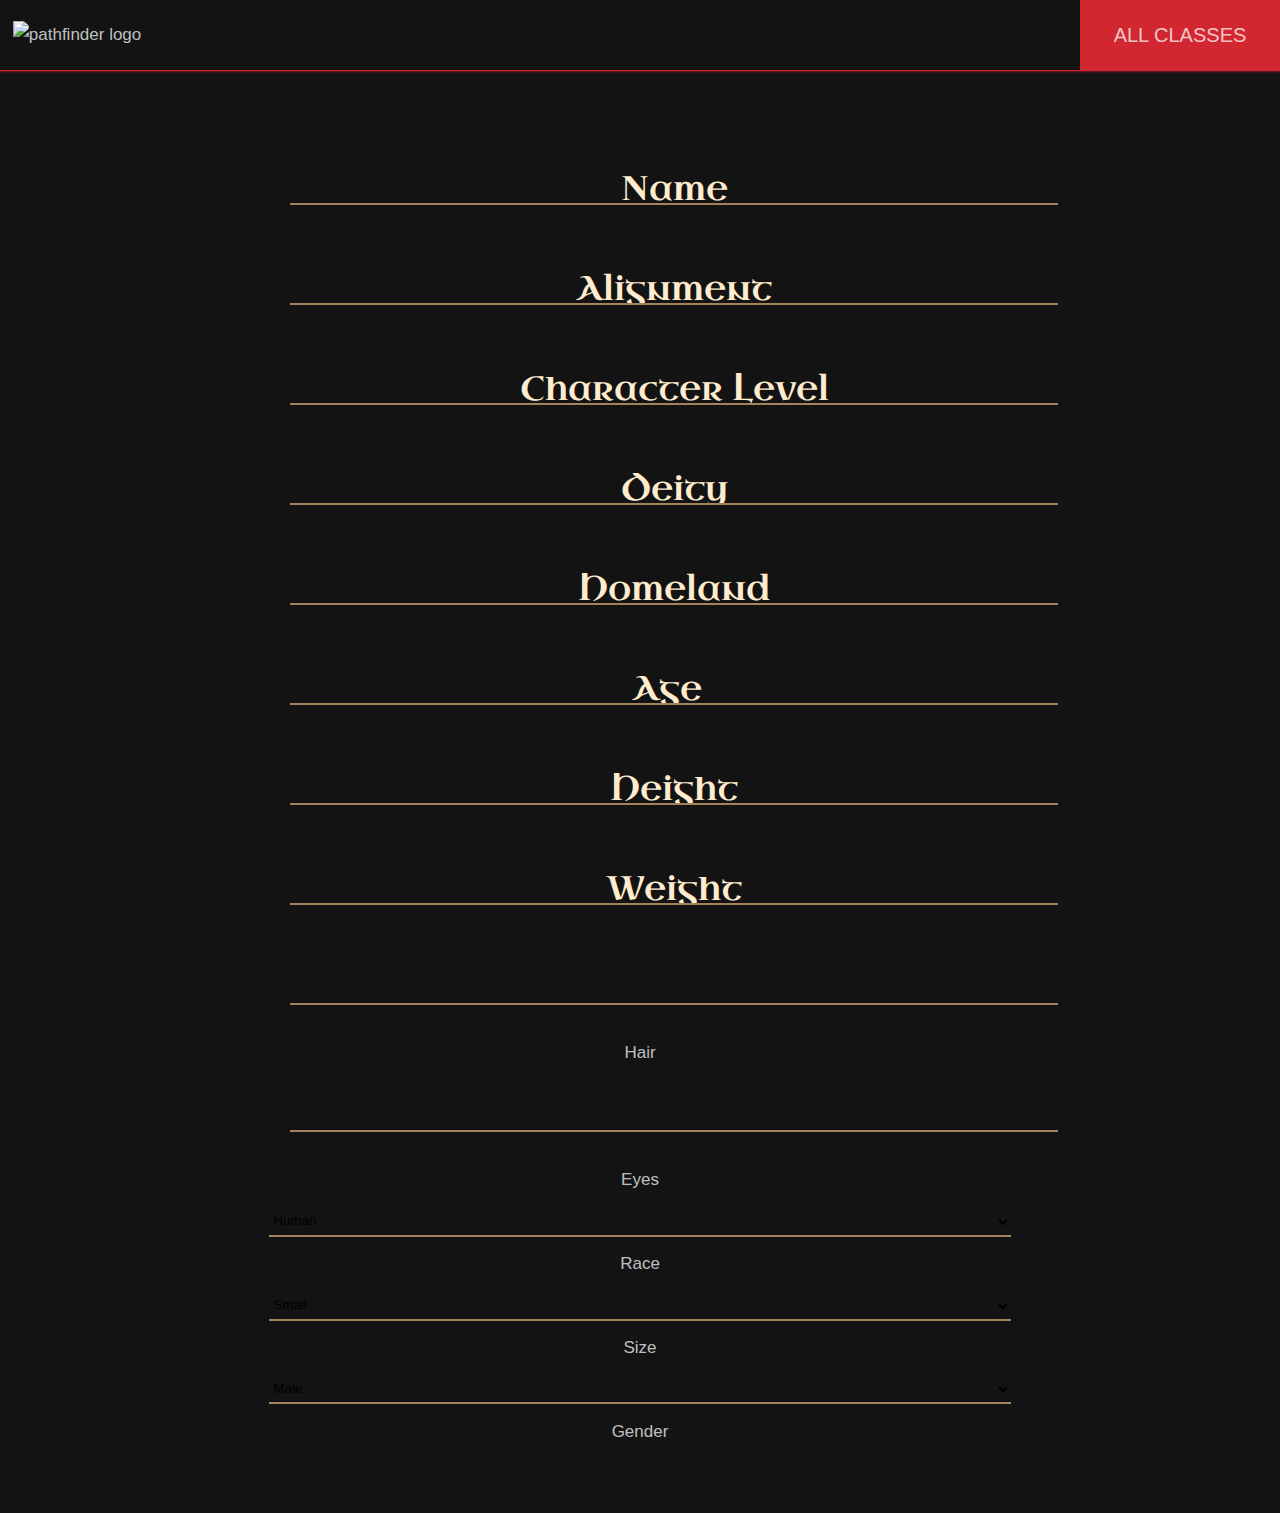
==== Pathfinder Character Sheet/char-info.html @ 719827d1 "Add files via upload" ====
<!DOCTYPE html>
<html lang="en">

<head>
    <meta charset="UTF-8">
    <meta name="viewport" content="width=device-width, initial-scale=1.0">
    <meta http-equiv="X-UA-Compatible" content="ie=edge">
    <link rel="stylesheet" href="style.css">
    <link href="https://fonts.googleapis.com/css?family=Uncial+Antiqua" rel="stylesheet">
    <title>Document</title>
</head>

<body>
    <nav class="navbar-container">
        <div class="navbar">
            <div class="logo">
                <a href="index.html">
                    <img class="logo__img" alt="pathfinder logo" src="https://i.warosu.org/data/tg/img/0369/33/1419347391367.png" />
                </a>
            </div>
            <a href="index.html">
                <div class="navbar__button">
                    <div class="navbar__button-text">ALL CLASSES</div>
                </div>
            </a>
        </div>
    </nav>

    <form class="info">
        <span style="float: left;">
            <input type="text" placeholder="Name" class="form-inputs">
        </span>
        <span style="float: left;">
            <input type="text" placeholder="Alignment" class="form-inputs">
        </span>
        <span style="float: left;">
            <input type="text" placeholder="Character Level" class="form-inputs">
        </span>
        <span style="float: left;">
            <input type="text" placeholder="Deity" class="form-inputs">
        </span>
        <span style="float: left;">
            <input type="text" placeholder="Homeland" class="form-inputs">
        </span>

        <span style="float: left;">
            <input type="number" placeholder="Age" class="form-inputs">
        </span>
        <span style="float: left;">
            <input type="text" placeholder="Height" class="form-inputs">
        </span>
        <span style="float: left;">
            <input type="text" placeholder="Weight" class="form-inputs">
        </span>
        <span style="float: left;">
            <input type="text" class="form-inputs">
            <label class="form-labels">Hair</label>
        </span>
        <span style="float: left;">
            <input type="text" class="form-inputs">
            <label class="form-labels">Eyes</label>
        </span> 
        <select name="race" class="form-inputs">
            <option value="Human">Human</option>
            <option value="Elf">Elf</option>
            <option value="Dwarf">Dwarf</option>
            <option value="Half-Elf">Half-Elf</option>
            <option value="Half-Orc">Half-Orc</option>
            <option value="Halfling">Halfling</option>
            <option value="Gnome">Gnome</option>
        </select>
        <label>Race</label>
        <select name="size" class="form-inputs">
            <option value="small">Small</option>
            <option value="medium">Medium</option>
            <option value="large">Large</option>
        </select>
        <label>Size</label>
        <select name="gender" class="form-inputs">
            <option value="male">Male</option>
            <option value="female">Female</option>
        </select>
        <label>Gender</label>
    </form>
</body>

</html>
---- Pathfinder Character Sheet/style.css ----
* {
  margin: 0;
  padding: 0;
}

body {
  margin: 0;
  font-size: 17px;
  line-height: 1.6;
}

input {
  display: inline-block;
  width: 100%;
  font-family: 'Uncial Antiqua', cursive;
  font-size: 2em;
  text-align: center;
  color: rgb(252, 247, 239);
}

input::placeholder {
  font-family: 'Uncial Antiqua', cursive;
  font-size:
  text-align: center;
  color: blanchedalmond;
}

.form-inputs {
  background: none;
  border:none;
  height: 30px;
  margin: 1em;
  border-bottom: 2px rgb(161, 131, 92) solid;
}

.info {
  display: grid;
  width: 60%;
  margin: auto;
  padding: 4em;
  text-align: center;
}

#intro {
  background-image: url('/images/intro-bg-blue.jpg');
  background-size: cover;
  background-position: center;
  height: 100vh;
  display: flex;
  flex-direction: column;
  justify-content: center;
  align-items: center;
  text-align: center;
  padding: 0 20px;
}

#intro h1 {
  font-family: 'Uncial Antiqua', cursive;
  font-size: 3.5em;
  text-align: center;
  color: blanchedalmond;
  letter-spacing: 4px;
  line-height: 1em;
  padding: 0.5em 0em;
}

#intro p {
  font-size: 20px;
}

#intro .button {
  font-size: 18px;
  text-decoration: none;
  text-transform: uppercase;
  letter-spacing: 2px;
  color: blanchedalmond;
  border: #926239 1px solid;
  padding: 10px 20px;
  border-radius: 5px;
  margin-top: 20px;
}

#intro .button:hover {
  background: #926239;
  color: #fff;
}

.divider {
  width: 85%;
}

#pf-logo {
  width: 350px;
  height: auto;
}

/* classes page css*/

.title {
  text-align: center;
  text-transform: uppercase;
  /*border-bottom: solid 3px #d22730;*/
  padding-bottom: 10px;
  margin-top: 100px;
  margin-bottom: -100px;
}

.banner {
  display: -webkit-box;
  display: -ms-flexbox;
  display: flex;
  position: relative;
  overflow: hidden;
  line-height: 0;
  box-shadow: 0 0 3px 0 #d22730;
  border-top: 1px solid #d22730;
  border-bottom: 1px solid #d22730;
  margin: 0 0 2.441rem;
  -ms-flex-preferred-size: 100%;
  flex-basis: 100%;
  height: 5rem;
  background-position: 85%;
  background-size: cover
}

.banner_end {
  -webkit-box-pack: end;
  -ms-flex-pack: end;
  justify-content: flex-end
}

.banner__name {
  position: absolute;
  color: #e2e2e2;
  left: 0;
  text-transform: uppercase;
  top: 50%;
  font-weight: 600;
  font-size: 1.953rem;
  text-shadow: 1px 1px .2rem #d22730;
  padding: 0 0 0 .8rem;
  z-index: 100
}

.banner__matchup {
  -webkit-box-align: end;
  -ms-flex-align: end;
  align-items: flex-end;
  display: -webkit-box;
  display: -ms-flexbox;
  display: flex;
  -ms-flex-preferred-size: 50%;
  flex-basis: 50%;
  line-height: 1;
  background-size: cover;
  background-position: 88%
}

.banner__matchup_mirror {
  -webkit-transform: scaleX(-1);
  -ms-transform: scaleX(-1);
  -o-transform: scaleX(-1);
  transform: scaleX(-1);
  -webkit-box-pack: end;
  -ms-flex-pack: end;
  justify-content: flex-end
}

.banner__matchup-name {
  font-size: 1rem;
  color: #e2e2e2;
  text-shadow: 1px 1px .15rem rgba(0, 0, 0, .7);
  margin: 0 .41rem .41rem 0;
  text-transform: uppercase;
  font-weight: 500
}

.banner__matchup-name_mirror {
  -webkit-transform: scaleX(-1);
  -ms-transform: scaleX(-1);
  -o-transform: scaleX(-1);
  transform: scaleX(-1)
}

.banner__matchup_right {
  -webkit-box-pack: end;
  -ms-flex-pack: end;
  justify-content: flex-end
}

@media all and (min-width:600px) {
  .banner {
    height: 7rem
  }
  .banner__name {
    padding: 0 1rem;
    font-size: 2.5rem
  }
  .banner__matchup-name {
    font-size: 1.563rem
  }
}

@media all and (min-width:900px) {
  .banner {
    margin: 0 0 4rem;
    height: 8rem
  }
}

@media all and (min-width:1200px) {
  .banner__name {
    padding: 0;
    text-align: center;
    width: 100%;
    letter-spacing: .5rem;
    font-size: 3.5rem
  }
  .banner {
    height: 9rem;
    margin: 0 0 5rem
  }
}

@media all and (min-width:1800px) {
  .banner__name {
    font-size: 3.5rem
  }
  .banner {
    height: 11rem
  }
}

.button__button {
  display: -webkit-box;
  display: -ms-flexbox;
  display: flex;
  box-sizing: border-box;
  border: 2px solid #d22730;
  font-size: .8rem;
  padding: .8rem .8rem;
  -o-transition: all .25s ease-out;
  transition: all .25s ease-out;
  font-family: Rajdhani;
  text-transform: uppercase;
  color: #d22730;
  font-weight: 600;
  margin: 0 0 1.563rem;
  background: 0 0;
  background-image: linear-gradient(#d22730, #d22730);
  background-repeat: no-repeat;
  background-position: 50% 0;
  background-size: 100% 0;
  line-height: 0;
  cursor: pointer;
  -ms-flex-item-align: start;
  align-self: flex-start;
  -webkit-box-pack: center;
  -ms-flex-pack: center;
  justify-content: center;
  width: 100%
}

.button__button:active {
  -webkit-transform: translateY(2px);
  -ms-transform: translateY(2px);
  -o-transform: translateY(2px);
  transform: translateY(2px)
}

.button__button:focus {
  outline: 0
}

.button__button_no-margin {
  margin: 0
}

@media all and (min-width:600px) {
  .button__button {
    padding: .8rem 1rem;
    -ms-flex-item-align: center;
    align-self: center
  }
}

@media all and (min-width:1200px) {
  .button__button {
    font-size: 1rem;
    padding: 1rem 1.25rem
  }
  .button__button:hover {
    background-size: 100% 100%;
    color: rgba(255, 255, 255, .7411764705882353);
    box-shadow: 0 0 3px 0 #d22730
  }
}

.card {
  position: relative;
  border: 1px outset #3f3f3f;
  cursor: pointer;
  overflow: hidden;
  line-height: 0
}

.card__name {
  position: absolute;
  display: -webkit-box;
  display: -ms-flexbox;
  display: flex;
  -webkit-box-pack: center;
  -ms-flex-pack: center;
  justify-content: center;
  padding: 0 .64rem;
  font-weight: 700;
  font-size: .8rem;
  text-transform: uppercase;
  bottom: 24px;
  z-index: 20;
  background: rgba(210, 39, 48, .9);
  line-height: 1.25rem;
  -o-transition: all .2s ease-in;
  transition: all .2s ease-in;
  text-shadow: 1px 1px .15rem rgba(0, 0, 0, .7)
}

.card__image-container {
  height: 4rem;
  background-size: cover;
  background-position: center -10px;
  -o-transition: all .17s ease-in;
  transition: all .17s ease-in
}

.card__tag-line {
  position: relative;
  text-align: center;
  padding: .3rem 0;
  font-size: .50rem;
  text-transform: uppercase;
  -o-transition: all .2s ease-in;
  transition: all .2s ease-in;
  width: 100%;
  background-color: rgba(19, 19, 19, .95);
  z-index: 100;
  line-height: .8rem;
  box-sizing: border-box;
  border-top: #d22730 2px solid
}

.card__accent {
  position: absolute;
  width: 100%;
  background-color: #d22730;
  height: 1px;
  top: 0;
  -o-transition: all .2s ease-in;
  transition: all .2s ease-in;
  display: none
}

@media all and (min-width:600px) {
  .card__name {
    font-size: 1rem;
    bottom: 32px;
    line-height: 1.563rem
  }
  .card__tag-line {
    font-size: .8rem;
    padding: .41rem
  }
  .card__accent {
    height: 2px
  }
  .card__image-container {
    height: 7rem
  }
}

@media all and (min-width:900px) {
  .card__image-container {
    height: 6.5rem
  }
}

@media all and (min-width:1200px) {
  .card__name {
    bottom: 0;
    font-size: 1.25rem
  }
  .card:hover .card__name {
    -webkit-transform: translateY(-32px);
    -ms-transform: translateY(-32px);
    -o-transform: translateY(-32px);
    transform: translateY(-32px)
  }
  .card__image-container {
    height: 7.5rem;
    background-position: center
  }
  .card__tag-line {
    -webkit-transform: translateY(32px);
    -ms-transform: translateY(32px);
    -o-transform: translateY(32px);
    transform: translateY(32px);
    position: absolute;
    bottom: 0
  }
  .card:hover .card__image-container {
    -webkit-transform: scale(1.2) rotate(3deg);
    -ms-transform: scale(1.2) rotate(3deg);
    -o-transform: scale(1.2) rotate(3deg);
    transform: scale(1.2) rotate(3deg)
  }
  .card:hover .card__tag-line {
    -webkit-transform: translateY(0);
    -ms-transform: translateY(0);
    -o-transform: translateY(0);
    transform: translateY(0)
  }
}

@media all and (min-width:1600px) {
  .card__tag-line {
    -webkit-transform: translateY(35px);
    -ms-transform: translateY(35px);
    -o-transform: translateY(35px);
    transform: translateY(35px)
  }
  .card:hover .card__name {
    -webkit-transform: translateY(-35px);
    -ms-transform: translateY(-35px);
    -o-transform: translateY(-35px);
    transform: translateY(-35px)
  }
}

@media all and (min-width:1800px) {
  .card__name {
    line-height: 1.953rem
  }
  .card__tag-line {
    -webkit-transform: translateY(38px);
    -ms-transform: translateY(38px);
    -o-transform: translateY(38px);
    transform: translateY(38px)
  }
  .card:hover .card__name {
    -webkit-transform: translateY(-38px);
    -ms-transform: translateY(-38px);
    -o-transform: translateY(-38px);
    transform: translateY(-38px)
  }
  .card__image-container {
    height: 7.7rem
  }
}

.champion {
  display: -webkit-box;
  display: -ms-flexbox;
  display: flex;
  -ms-flex-wrap: wrap;
  flex-wrap: wrap
}

.champion__matchups {
  -ms-flex-preferred-size: auto;
  flex-basis: auto;
  -webkit-box-flex: 1;
  -ms-flex-positive: 1;
  flex-grow: 1;
  max-width: 100%
}

.matchups__flex {
  display: -webkit-box;
  display: -ms-flexbox;
  display: flex;
  -webkit-box-orient: vertical;
  -webkit-box-direction: normal;
  -ms-flex-direction: column;
  flex-direction: column;
  -webkit-box-pack: center;
  -ms-flex-pack: center;
  justify-content: center;
  -webkit-box-align: center;
  -ms-flex-align: center;
  align-items: center
}

.matchups__flex_no-space {
  padding: 0;
  margin: 0
}

.matchups__matchups {
  text-transform: uppercase;
  max-width: 25rem;
  width: 100%;
  box-sizing: border-box;
  padding: 0 .64rem
}

.matchups__matchups--hidden {
  display: none
}

.matchups__title {
  margin-bottom: .8rem;
  font-size: 1.25rem
}

.matchups__title_emphasis-strong,
.matchups__title_emphasis-weak {
  font-weight: 600;
  z-index: 20
}

.matchups__title_emphasis-weak {
  color: #d67428
}

.matchups__title_emphasis-strong {
  color: #2eaf21
}

.matchups__matchup-card:last-child {
  margin: 0 0 1rem
}

.matchups__show-more-strong,
.matchups__show-more-weak {
  border: 2px solid #d22730;
  font-size: .8rem;
  padding: .8rem .8rem;
  -o-transition: all .25s ease-out;
  transition: all .25s ease-out;
  font-family: Rajdhani;
  text-transform: uppercase;
  color: #d22730;
  font-weight: 600;
  margin: 0 0 1.563rem;
  background: 0 0;
  background-image: linear-gradient(#d22730, #d22730);
  background-position: 50% 0;
  background-size: 100% 0;
  background-repeat: no-repeat;
  line-height: 0;
  width: 100%;
  margin: 0 0 1.563rem;
  cursor: pointer
}

.matchups__show-more-btn:focus {
  outline: 0
}

@media all and (min-width:900px) {
  .matchups__flex {
    -webkit-box-orient: horizontal;
    -webkit-box-direction: normal;
    -ms-flex-direction: row;
    flex-direction: row;
    margin-bottom: 4rem;
    padding: 0 1rem;
    -webkit-box-align: stretch;
    -ms-flex-align: stretch;
    align-items: stretch
  }
  .matchups__matchups {
    -ms-flex-preferred-size: 50%;
    flex-basis: 50%;
    padding: 0
  }
  .matchups__matchups_right-margin {
    display: flex;
    padding: 3rem 0
  }
  .champion-grid {
    display: grid;
    grid-template-columns: repeat(2, 1fr);
    -ms-grid-columns: repeat(2, 1fr);
    grid-gap: .512rem;
    -ms-flex-preferred-size: auto;
    flex-basis: auto;
    -webkit-box-flex: 1;
    -ms-flex-positive: 1;
    flex-grow: 1;
    max-width: 100%
  }
  @media all and (min-width:600px) {
    .champion-grid {
      grid-template-columns: repeat(2, 1fr);
      -ms-grid-columns: repeat(2, 1fr);
      grid-gap: .64rem
    }
  }
  @media all and (min-width:900px) {
    .champion-grid {
      grid-template-columns: repeat(3, 1fr);
      -ms-grid-columns: repeat(3, 1fr)
    }
  }
  @media all and (min-width:1200px) {
    .champion-grid {
      padding: 0 8rem
    }
    .champion-grid-wrapper {
      padding: 4.5rem 0
    }
  }
  @media all and (min-width:1600px) {
    .champion-grid-wrapper {
      padding: 6rem 0
    }
    .champion-grid {
      grid-template-columns: repeat(4, 1fr);
      -ms-grid-columns: repeat(4, 1fr);
      grid-gap: .8rem
    }
  }
  @media all and (min-width:1800px) {
    .champion-grid-wrapper {
      padding: 7rem 0
    }
    .champion-grid {
      padding: 0 10rem
    }
  }
  .footer {
    padding: .8rem;
    font-size: .8rem;
    border-top: 1px solid #d22730;
    box-shadow: 0 0 3px 0 #d22730;
    background: #131313;
    grid-area: footer
  }
  .footer__text {
    max-width: 30rem;
    text-align: center;
    margin: 0 auto 0
  }
  .footer__reddit {
    width: 1.563rem
  }
  @media all and (min-width:1800px) {
    .footer {
      padding: 1rem 25rem
    }
  }
  .form__input {
    position: relative
  }
  .form__input-el {
    background: rgba(19, 19, 19, .85);
    border: 1px outset #3f3f3f;
    border-bottom: 1px solid #d22730;
    min-width: 100%;
    font-weight: 300;
    color: rgba(255, 255, 255, .7411764705882353);
    font-size: .8rem;
    font-family: Rajdhani;
    min-height: 4rem;
    margin: 0 0 .1rem;
    box-sizing: border-box;
    padding: .64rem .8rem .8rem;
    box-shadow: inset .1rem .7rem 1.5rem rgba(0, 0, 0, .35)
  }
  .form__input-el:focus {
    border-left: 1px solid #d22730;
    border-right: 1px solid #d22730;
    border-top: 1px solid #d22730;
    outline: 0
  }
  .form__feedback {
    display: -webkit-box;
    display: -ms-flexbox;
    display: flex;
    -webkit-box-pack: justify;
    -ms-flex-pack: justify;
    justify-content: space-between;
    -webkit-box-align: center;
    -ms-flex-align: center;
    align-items: center;
    font-size: 1rem;
    font-weight: 700;
    margin-bottom: .8rem
  }
  .form__character-indicator {
    font-weight: 400
  }
  .form__feedback-text {
    text-transform: capitalize
  }
  .form__tip-longer {
    color: #d22730
  }
  .form__matchup {
    width: 100%;
    max-width: 25rem
  }
  .form_textarea_disabled {
    pointer-events: none
  }
  .form__feedback_submitted {
    margin-bottom: 2.441rem
  }
  .form__feedback_success {
    color: #2eaf21
  }
  .form__feedback_fail {
    color: #d22730
  }
  .form__feedback_animate {
    -webkit-animation-name: user-feedback;
    animation-name: user-feedback;
    -webkit-animation-duration: .5s;
    animation-duration: .5s;
    -webkit-animation-iteration-count: 2;
    animation-iteration-count: 2;
    -webkit-animation-timing-function: ease;
    animation-timing-function: ease
  }
  @-webkit-keyframes user-feedback {
    0% {
      -webkit-transform: scale(1);
      transform: scale(1)
    }
    50% {
      -webkit-transform: scale(1.2);
      transform: scale(1.2)
    }
    100% {
      -webkit-transform: scale(1);
      transform: scale(1)
    }
  }
  @keyframes user-feedback {
    0% {
      -webkit-transform: scale(1);
      -o-transform: scale(1);
      transform: scale(1)
    }
    50% {
      -webkit-transform: scale(1.2);
      -o-transform: scale(1.2);
      transform: scale(1.2)
    }
    100% {
      -webkit-transform: scale(1);
      -o-transform: scale(1);
      transform: scale(1)
    }
  }
  @media all and (min-width:900px) {
    .form__title {
      font-size: 1.953rem
    }
    .form__input-el {
      font-size: 1rem
    }
    .form__matchup {
      max-width: 30rem
    }
  }
  .line-graph-wrapper {
    display: -webkit-box;
    display: -ms-flexbox;
    display: flex;
    -webkit-box-orient: horizontal;
    -webkit-box-direction: normal;
    -ms-flex-direction: row;
    flex-direction: row
  }
  .line-graph {
    -ms-flex-preferred-size: 100%;
    flex-basis: 100%;
    height: .8rem;
    background: rgba(255, 255, 255, .05);
    position: relative
  }
  .line-graph__up-vote-percent {
    display: -webkit-box;
    display: -ms-flexbox;
    display: flex;
    -webkit-box-align: center;
    -ms-flex-align: center;
    align-items: center;
    -webkit-box-pack: end;
    -ms-flex-pack: end;
    justify-content: flex-end;
    box-sizing: border-box;
    height: 100%;
    -o-transition: all .5s ease-out;
    transition: all .5s ease-out;
    box-shadow: inset .5rem .7rem 16px rgba(0, 0, 0, .35);
    position: relative
  }
  .line-graph__bar-color_green {
    background: #2eaf21
  }
  .line-graph__bar-color_yellow {
    background: #d67428
  }
  .line-graph__bar-color_red {
    background: #d22730
  }
  .line-graph__up-vote-percent-text {
    font-size: .64rem;
    white-space: nowrap;
    display: -webkit-box;
    display: -ms-flexbox;
    display: flex
  }
  .line-graph__up-vote-percent_inside {
    -webkit-transform: translateX(-.2rem);
    -ms-transform: translateX(-.2rem);
    -o-transform: translateX(-.2rem);
    transform: translateX(-.2rem);
    position: relative
  }
  .line-graph__up-vote-percent_outside {
    -webkit-transform: translateX(3.6rem);
    -ms-transform: translateX(3.6rem);
    -o-transform: translateX(3.6rem);
    transform: translateX(3.6rem);
    position: absolute
  }
  :root {
    font-size: 18px
  }
  html {
    font-family: Rajdhani, sans-serif;
    background-color: #131313;
    color: rgba(255, 255, 255, .7411764705882353);
    font-size: 1rem;
    line-height: 1.3;
    font-weight: 400
  }
  @font-face {
    font-family: Rajdhani;
    font-style: normal;
    font-weight: 400;
    src: url(/public/fonts/Rajdhani-Regular.ttf)
  }
  @font-face {
    font-family: Rajdhani;
    font-style: normal;
    font-weight: 500;
    src: url(/public/fonts/Rajdhani-Medium.ttf)
  }
  @font-face {
    font-family: Rajdhani;
    font-style: normal;
    font-weight: 600;
    src: url(/public/fonts/Rajdhani-SemiBold.ttf)
  }
  @font-face {
    font-family: Rajdhani;
    font-style: normal;
    font-weight: 700;
    src: url(/public/fonts/Rajdhani-Bold.ttf)
  }
  @font-face {
    font-family: icomoon;
    src: url(/public/fonts/icomoon.ttf?6kn1w4);
    font-weight: 400;
    font-style: normal
  }
  [class*=" icon-"],
  [class^=icon-] {
    font-family: icomoon;
    font-style: normal;
    font-weight: 400;
    -webkit-font-feature-settings: normal;
    -moz-font-feature-settings: normal;
    font-feature-settings: normal;
    font-variant: normal;
    text-transform: none;
    line-height: 0;
    -webkit-font-smoothing: antialiased;
    -moz-osx-font-smoothing: grayscale
  }
  .icon-arrow:before {
    content: "\e900"
  }
  .icon-champ-grid-icon:before {
    content: "\e901"
  }
  .icon-swap-matchup:before {
    content: "\e902"
  }
  .icon-cross:before {
    content: "\ea0f"
  }
  .icon-checkmark:before {
    content: "\ea10"
  }
  body {
    margin: 0;
    background: url(http://i.imgur.com/HBv7gOC.png) no-repeat center center fixed;
  }
  a {
    color: inherit;
    text-decoration: none
  }
  textarea {
    resize: none
  }
  .header {
    font-size: 1.563rem;
    font-weight: 600;
    color: #d22730;
    text-transform: uppercase;
    text-align: center;
    margin: 0 0 1.25rem
  }
  .header__text_small,
  .header__text_x-small {
    font-size: 1.25rem;
    color: rgba(255, 255, 255, .7411764705882353);
    text-align: left;
    font-weight: 400;
    margin-bottom: .8rem
  }
  .header__text_x-small {
    font-size: 1rem;
    margin-bottom: .64rem
  }
  .header__text_top-margin {
    margin-top: 1rem
  }
  @media all and (min-width:600px) {
    :root {
      font-size: 19px
    }
  }
  @media all and (min-width:600px) {
    .header {
      font-size: 1.953rem;
      margin: 0 0 2.441rem
    }
    .header__text_small {
      font-size: 1.563rem;
      margin: 0 0 .8rem
    }
    .header__text_x-small {
      font-size: 1.25rem;
      margin: 0 0 .64rem
    }
  }
  @media all and (min-width:1200px) {
    :root {
      font-size: 20px
    }
    .header__text_top-margin {
      margin-top: 0
    }
  }
  @media all and (min-width:1600px) {
    :root {
      font-size: 22px
    }
  }
  @media all and (min-width:1800px) {
    :root {
      font-size: 24px
    }
  }
  .matchup {
    display: -webkit-box;
    display: -ms-flexbox;
    display: flex;
    -ms-flex-wrap: wrap;
    flex-wrap: wrap
  }
  .matchup__banner-versus,
  .matchup__flip-matchup {
    position: absolute;
    color: #e2e2e2;
    text-transform: uppercase;
    font-weight: 600;
    font-size: 1.953rem;
    text-shadow: 1px 1px .2rem #d22730;
    z-index: 100;
    font-size: 2.441rem;
    text-align: center;
    width: 100%
  }
  .matchup__banner-versus {
    -webkit-transform: skewX(-15deg);
    -ms-transform: skewX(-15deg);
    -o-transform: skewX(-15deg);
    transform: skewX(-15deg);
    top: calc(50% - .3rem)
  }
  .matchup__flip-matchup {
    top: calc(50% + 1.1rem);
    -o-transition: all .2s ease-in;
    transition: all .2s ease-in;
    cursor: pointer;
    font-size: 1rem
  }
  .matchup__flex {
    -ms-flex-preferred-size: auto;
    flex-basis: auto;
    -webkit-box-flex: 1;
    -ms-flex-positive: 1;
    flex-grow: 1;
    max-width: 100%;
    display: -webkit-box;
    display: -ms-flexbox;
    display: flex;
    -webkit-box-align: center;
    -ms-flex-align: center;
    align-items: center;
    -webkit-box-orient: vertical;
    -webkit-box-direction: normal;
    -ms-flex-direction: column;
    flex-direction: column
  }
  .matchup__tips-container {
    display: -webkit-box;
    display: -ms-flexbox;
    display: flex;
    -webkit-box-align: center;
    -ms-flex-align: center;
    align-items: center;
    -webkit-box-orient: vertical;
    -webkit-box-direction: normal;
    -ms-flex-direction: column;
    flex-direction: column;
    -webkit-box-pack: center;
    -ms-flex-pack: center;
    justify-content: center;
    width: 100%
  }
  .matchup__tips {
    padding: 0 .8rem;
    font-weight: 300;
    font-size: .8rem;
    max-width: 25rem;
    width: 100%;
    box-sizing: border-box;
    margin-bottom: 1.953rem
  }
  .matchup__banner-name_mirror {
    -webkit-transform: scaleX(-1);
    -ms-transform: scaleX(-1);
    -o-transform: scaleX(-1);
    transform: scaleX(-1);
    -webkit-box-pack: end;
    -ms-flex-pack: end;
    justify-content: flex-end
  }
  .matchup__banner-name {
    display: -webkit-box;
    display: -ms-flexbox;
    display: flex;
    -webkit-box-align: center;
    -ms-flex-align: center;
    align-items: center;
    font-size: 1rem;
    color: #e2e2e2;
    text-shadow: 1px 1px .15rem rgba(0, 0, 0, .7);
    margin: 0 .41rem .1rem 0;
    text-transform: uppercase;
    font-weight: 500
  }
  .matchup__matchups {
    text-transform: uppercase;
    padding: 0 .8rem;
    max-width: 25rem;
    width: 100%;
    box-sizing: border-box
  }
  .matchup__form {
    display: -webkit-box;
    display: -ms-flexbox;
    display: flex;
    -webkit-box-pack: center;
    -ms-flex-pack: center;
    justify-content: center;
    padding: 0 .8rem;
    width: 100%;
    box-sizing: border-box;
    margin-bottom: 1.953rem
  }
  .matchup__banner-name_emphasis {
    font-weight: 700;
    color: #d22730;
    font-size: .8rem;
    text-shadow: 1px 1px .1rem rgba(0, 0, 0, 1)
  }
  @media all and (min-width:600px) {
    .matchup__banner-versus {
      font-size: 3.5rem
    }
    .matchup__banner-name {
      font-size: 1.563rem
    }
    .matchup__banner-name_emphasis {
      font-size: 1rem
    }
    .matchup__flip-matchup {
      top: calc(50% + 1.6rem);
      font-size: 1.3rem
    }
  }
  @media all and (min-width:900px) {
    .matchup__tips {
      -ms-flex-preferred-size: 50%;
      flex-basis: 50%;
      padding: 0
    }
    .matchup__banner-versus {
      font-size: 3.75rem
    }
    .matchup__banner-name_emphasis {
      font-size: 1.25rem
    }
    .matchup__matchups {
      -ms-flex-preferred-size: 50%;
      flex-basis: 50%;
      padding: 0
    }
  }
  @media all and (min-width:1200px) {
    .matchup__matchups {
      -ms-flex-preferred-size: 40%;
      flex-basis: 40%
    }
    .matchup__tips {
      -ms-flex-preferred-size: 40%;
      flex-basis: 40%
    }
    .matchup__banner-versus {
      font-size: 4.5rem
    }
    .matchup__banner-name {
      font-size: 1.953rem
    }
    .matchup__banner-name_emphasis {
      font-size: 1.563rem
    }
    .matchup__flip-matchup {
      top: calc(50% + 2.1rem);
      font-size: 1.7rem
    }
    .matchup__flip-matchup:hover {
      color: #d22730;
      text-shadow: 1px 1px .15rem rgba(0, 0, 0, .7)
    }
    .matchup__flip-matchup:active {
      -webkit-transform: scale(.9);
      -ms-transform: scale(.9);
      -o-transform: scale(.9);
      transform: scale(.9)
    }
    .matchup__tips {
      max-width: 30rem
    }
    .matchup__matchups {
      max-width: 40rem
    }
  }
  @media all and (min-width:1600px) {
    .matchup__banner-versus {
      font-size: 5rem
    }
    .matchup__banner-name {
      font-size: 2.441rem
    }
    .matchup__banner-name_emphasis {
      font-size: 1.953rem
    }
  }
  @media all and (min-width:1800px) {
    .matchup__banner-versus {
      font-size: 5.5rem
    }
    .matchup__flip-matchup {
      top: calc(50% + 2.5rem)
    }
  }
  .matchup-card,
  .matchup-card__matchup-page {
    margin-bottom: .8rem;
    height: 5rem
  }
  .matchup-card__matchup-info {
    display: -webkit-box;
    display: -ms-flexbox;
    display: flex;
    -webkit-box-orient: vertical;
    -webkit-box-direction: normal;
    -ms-flex-direction: column;
    flex-direction: column;
    border: 1px outset #3f3f3f;
    background: rgba(19, 19, 19, .85);
    height: 100%
  }
  .matchup-card__item {
    display: -webkit-box;
    display: -ms-flexbox;
    display: flex;
    font-size: 1rem;
    border-bottom: #000 1px solid;
    height: 100%
  }
  .matchup-card__link {
    display: -webkit-box;
    display: -ms-flexbox;
    display: flex;
    -ms-flex-preferred-size: 38.2%;
    flex-basis: 38.2%
  }
  .matchup-card__champ-img-container {
    overflow: hidden;
    position: relative;
    width: 100%;
    background-size: cover;
    background-position: center -5px;
    border-right: #000 1px solid
  }
  .matchup-card__champ-name {
    display: -webkit-box;
    display: -ms-flexbox;
    display: flex;
    -webkit-box-pack: center;
    -ms-flex-pack: center;
    justify-content: center;
    position: absolute;
    width: 100%;
    font-weight: 600;
    font-size: 1rem;
    z-index: 20;
    -o-transition: all .2s ease-in;
    transition: all .2s ease-in;
    bottom: 0;
    padding: 0;
    background: rgba(0, 0, 0, .4);
    text-shadow: 1px 1px .15rem rgba(0, 0, 0, .7);
    height: 30%;
    -webkit-box-align: center;
    -ms-flex-align: center;
    align-items: center
  }
  .matchup-card__vote {
    display: -webkit-box;
    display: -ms-flexbox;
    display: flex;
    -webkit-box-orient: vertical;
    -webkit-box-direction: normal;
    -ms-flex-direction: column;
    flex-direction: column;
    -ms-flex-preferred-size: 61.8%;
    flex-basis: 61.8%;
    font-weight: 400;
    z-index: 10;
    -webkit-box-align: center;
    -ms-flex-align: center;
    align-items: center;
    -webkit-box-pack: center;
    -ms-flex-pack: center;
    justify-content: center
  }
  .matchup-card__vote-container {
    display: -webkit-box;
    display: -ms-flexbox;
    display: flex;
    -webkit-box-orient: horizontal;
    -webkit-box-direction: normal;
    -ms-flex-direction: row;
    flex-direction: row;
    -ms-flex-preferred-size: 70%;
    flex-basis: 70%;
    width: 100%
  }
  .matchup-card__vote-down-flex,
  .matchup-card__vote-up-flex {
    display: -webkit-box;
    display: -ms-flexbox;
    display: flex;
    cursor: pointer;
    -ms-flex-preferred-size: 50%;
    flex-basis: 50%;
    -webkit-box-pack: center;
    -ms-flex-pack: center;
    justify-content: center;
    -webkit-box-align: center;
    -ms-flex-align: center;
    align-items: center;
    box-shadow: inset 0 .5rem 30px rgba(0, 0, 0, .3);
    -o-transition: all .2s ease-in;
    transition: all .2s ease-in
  }
  .matchup-card__vote-up-flex {
    border-right: rgba(255, 255, 255, .03) 1px solid
  }
  .matchup-card__down-arrow,
  .matchup-card__up-arrow {
    margin: 0 7px 0 0;
    -ms-flex-item-align: center;
    align-self: center;
    -o-transition: all .2s ease-in;
    transition: all .2s ease-in;
    font-size: .7rem;
    color: rgba(255, 255, 255, .7411764705882353)
  }
  .matchup-card__vote-details {
    display: -webkit-box;
    display: -ms-flexbox;
    display: flex;
    -webkit-box-pack: space-evenly;
    -ms-flex-pack: space-evenly;
    justify-content: space-evenly;
    font-size: .8rem;
    background: rgba(0, 0, 0, .3);
    width: 100%;
    line-height: 0;
    -ms-flex-preferred-size: 30%;
    flex-basis: 30%;
    -webkit-box-align: center;
    -ms-flex-align: center;
    align-items: center;
    -webkit-box-pack: center;
    -ms-flex-pack: center;
    justify-content: center
  }
  .matchup-card__net-votes-count,
  .matchup-card__total-votes {
    display: -webkit-box;
    display: -ms-flexbox;
    display: flex;
    -webkit-box-align: center;
    -ms-flex-align: center;
    align-items: center;
    -webkit-box-pack: center;
    -ms-flex-pack: center;
    justify-content: center
  }
  .matchup-card__total-votes {
    width: 100%
  }
  .matchup-card__down-arrow {
    -webkit-transform: rotate(180deg);
    -ms-transform: rotate(180deg);
    -o-transform: rotate(180deg);
    transform: rotate(180deg)
  }
  .matchup-card__pointer-events_disabled {
    pointer-events: none
  }
  .matchup-card__pointer-events_enabled {
    pointer-events: all
  }
  .matchup-card__vote_active {
    background: #d22730
  }
  .matchup-card__card_strong {
    border-left: 2px solid #2eaf21
  }
  .matchup-card__card_weak {
    border-left: 2px solid #d67428
  }
  @media all and (min-width:600px) {
    .matchup-card__down-arrow,
    .matchup-card__up-arrow {
      font-size: .8rem
    }
  }
  @media all and (min-width:900px) {
    .matchup-card__text_small {
      font-size: .8rem
    }
  }
  @media all and (min-width:1200px) {
    .matchup-card__vote-down-flex:hover,
    .matchup-card__vote-up-flex:hover {
      background-color: #d22730
    }
    .matchup-card__matchup-page {
      height: 4rem
    }
    .matchup-card__champ-img-container {
      background-position: center
    }
  }
  .navbar-container {
    display: -webkit-box;
    display: -ms-flexbox;
    display: flex;
    background-color: #131313;
    margin: 0;
    border-bottom: 1px solid #d22730;
    box-shadow: 0 0 3px 0 #d22730;
    z-index: 10
  }
  .navbar {
    width: 100%;
    display: -webkit-box;
    display: -ms-flexbox;
    display: flex;
    -webkit-box-align: center;
    -ms-flex-align: center;
    align-items: center;
    -webkit-box-pack: justify;
    -ms-flex-pack: justify;
    justify-content: space-between;
    height: 2.5rem
  }
  .navbar a {
    height: 100%;
    display: -webkit-box;
    display: -ms-flexbox;
    display: flex;
    -webkit-box-align: center;
    -ms-flex-align: center;
    align-items: center
  }
  .logo {
    display: -webkit-box;
    display: -ms-flexbox;
    display: flex;
    -webkit-box-align: center;
    -ms-flex-align: center;
    align-items: center;
    padding: 0 0 0 .64rem
  }
  .logo__img {
    width: 1.1rem;
    height: 1.1rem;
    margin: 0 .2rem 0 0
  }
  .logo__text {
    font-size: 1rem;
    font-weight: 400;
    line-height: 0
  }
  .logo__text_emphasis {
    color: #d22730;
    font-weight: 700
  }
  .navbar__button {
    font-size: .8rem;
    display: -webkit-box;
    display: -ms-flexbox;
    display: flex;
    -webkit-box-align: center;
    -ms-flex-align: center;
    align-items: center;
    -webkit-box-pack: center;
    -ms-flex-pack: center;
    justify-content: center;
    -o-transition: all .25s ease-out;
    transition: all .25s ease-out;
    background-image: linear-gradient(#b72a31, #b72a31);
    background-repeat: no-repeat;
    background-position: 50% 0;
    background-size: 100% 0;
    cursor: pointer;
    color: rgba(255, 255, 255, .7411764705882353);
    font-weight: 500;
    background-color: #d22730;
    height: 100%;
    box-sizing: border-box;
    padding: 0 .512rem
  }
  .navbar__button-icon {
    margin: 0 .3rem 0 0;
    font-size: .8rem
  }
  @media all and (min-width:600px) {
    .navbar {
      height: 3rem
    }
    .logo__img {
      width: 1.35rem;
      height: 1.35rem
    }
    .logo__text {
      font-size: 1.25rem
    }
    .navbar__button {
      font-size: 1rem;
      width: 10rem
    }
    .navbar__icon {
      width: 1rem;
      height: 1rem;
      margin: 0 .64rem 0 0
    }
  }
  @media all and (min-width:1200px) {
    .navbar {
      height: 3.5rem
    }
    .navbar__button:hover {
      background-size: 100% 100%;
      z-index: 20;
      box-shadow: 0 0 3px 0 #d22730
    }
    .logo__img {
      width: 10rem;
      height: auto;
    }
    .logo__text {
      font-size: 1.563rem
    }
  }
  @media all and (min-width:1800px) {
    .navbar__button {
      width: 10rem
    }
  }
  .tips {
    padding: 0 .8rem;
    font-weight: 300;
    display: -webkit-box;
    display: -ms-flexbox;
    display: flex;
    -webkit-box-orient: vertical;
    -webkit-box-direction: normal;
    -ms-flex-direction: column;
    flex-direction: column;
    margin: 0 auto 0;
    max-width: 30rem;
    font-size: .8rem
  }
  .tips-container {
    margin-bottom: 1.25rem
  }
  .tips .button__button {
    width: 100%;
    font-size: 1rem
  }
  .tips__list {
    padding: 0;
    margin: 0
  }
  .tips__list--hidden {
    display: none
  }
  .tips__tip {
    padding: .41rem .512rem .512rem;
    background: rgba(19, 19, 19, .85);
    margin-bottom: .64rem;
    border: 1px outset #3f3f3f;
    border-bottom: solid 1px #d22730;
    list-style: none;
    box-shadow: inset .1rem .7rem 1.5rem rgba(0, 0, 0, .35);
    word-wrap: break-word
  }
  .tips__tip-name_big-white-quote {
    font-size: 1.563rem;
    font-weight: 600;
    margin: 0 0 0 3px
  }
  .tips__tip-name_big-red-quote {
    font-size: 1.563rem;
    color: #d22730;
    font-weight: 600;
    margin: 0 3px 0 0
  }
  .tips__show-more-btn {
    border: 2px solid #d22730;
    font-size: .8rem;
    padding: .8rem .8rem;
    -o-transition: all .25s ease-out;
    transition: all .25s ease-out;
    font-family: Rajdhani;
    text-transform: uppercase;
    color: #d22730;
    font-weight: 600;
    margin: 0 0 1.25rem;
    background: rgba(0, 0, 0, .25882352941176473);
    background-image: linear-gradient(#d22730, #d22730);
    background-position: 50% 0;
    background-size: 100% 0;
    background-repeat: no-repeat;
    line-height: 0;
    width: 100%;
    margin: 0 0 1.953rem;
    cursor: pointer
  }
  .tips__show-more-btn:focus {
    outline: 0
  }
  @media all and (min-width:900px) {
    .tips__tip-name {
      font-size: 1rem
    }
  }
  @media all and (min-width:1200px) {
    .tips__show-more-btn {
      padding: 1rem
    }
    .tips__show-more-btn:hover {
      background-size: 100% 100%;
      color: rgba(255, 255, 255, .7411764705882353);
      box-shadow: 0 0 3px 0 #d22730
    }
    .tips__show-more-btn:active {
      -webkit-transform: translateY(2px);
      -ms-transform: translateY(2px);
      -o-transform: translateY(2px);
      transform: translateY(2px)
    }
  }
  .vote-container {
    display: -webkit-box;
    display: -ms-flexbox;
    display: flex;
    -webkit-box-pack: end;
    -ms-flex-pack: end;
    justify-content: flex-end;
    padding: .2rem 0 0
  }
  .vote {
    display: -webkit-box;
    display: -ms-flexbox;
    display: flex;
    font-weight: 500
  }
  .vote__item {
    display: -webkit-box;
    display: -ms-flexbox;
    display: flex;
    -webkit-box-align: center;
    -ms-flex-align: center;
    align-items: center;
    -o-transition: all .2s ease-in;
    transition: all .2s ease-in
  }
  .vote__item--up {
    margin: 0 1rem 0 0
  }
  .vote__down-arrow,
  .vote__up-arrow {
    margin: 0 7px 0 0;
    cursor: pointer;
    -o-transition: all .2s ease-in;
    transition: all .2s ease-in;
    font-size: .6rem
  }
  .vote__down-arrow {
    -webkit-transform: rotate(180deg);
    -ms-transform: rotate(180deg);
    -o-transform: rotate(180deg);
    transform: rotate(180deg)
  }
  .vote__item:active {
    -webkit-transform: translateY(2px);
    -ms-transform: translateY(2px);
    -o-transform: translateY(2px);
    transform: translateY(2px)
  }
  .vote__arrow--voted {
    color: #d22730
  }
  @media all and (min-width:900px) {
    .vote__down-arrow,
    .vote__up-arrow {
      font-size: .7rem
    }
  }
  @media all and (min-width:1200px) {
    .vote {
      font-size: 1rem
    }
    .vote__down-arrow:hover,
    .vote__up-arrow:hover {
      color: #d22730
    }
  }
  ∫
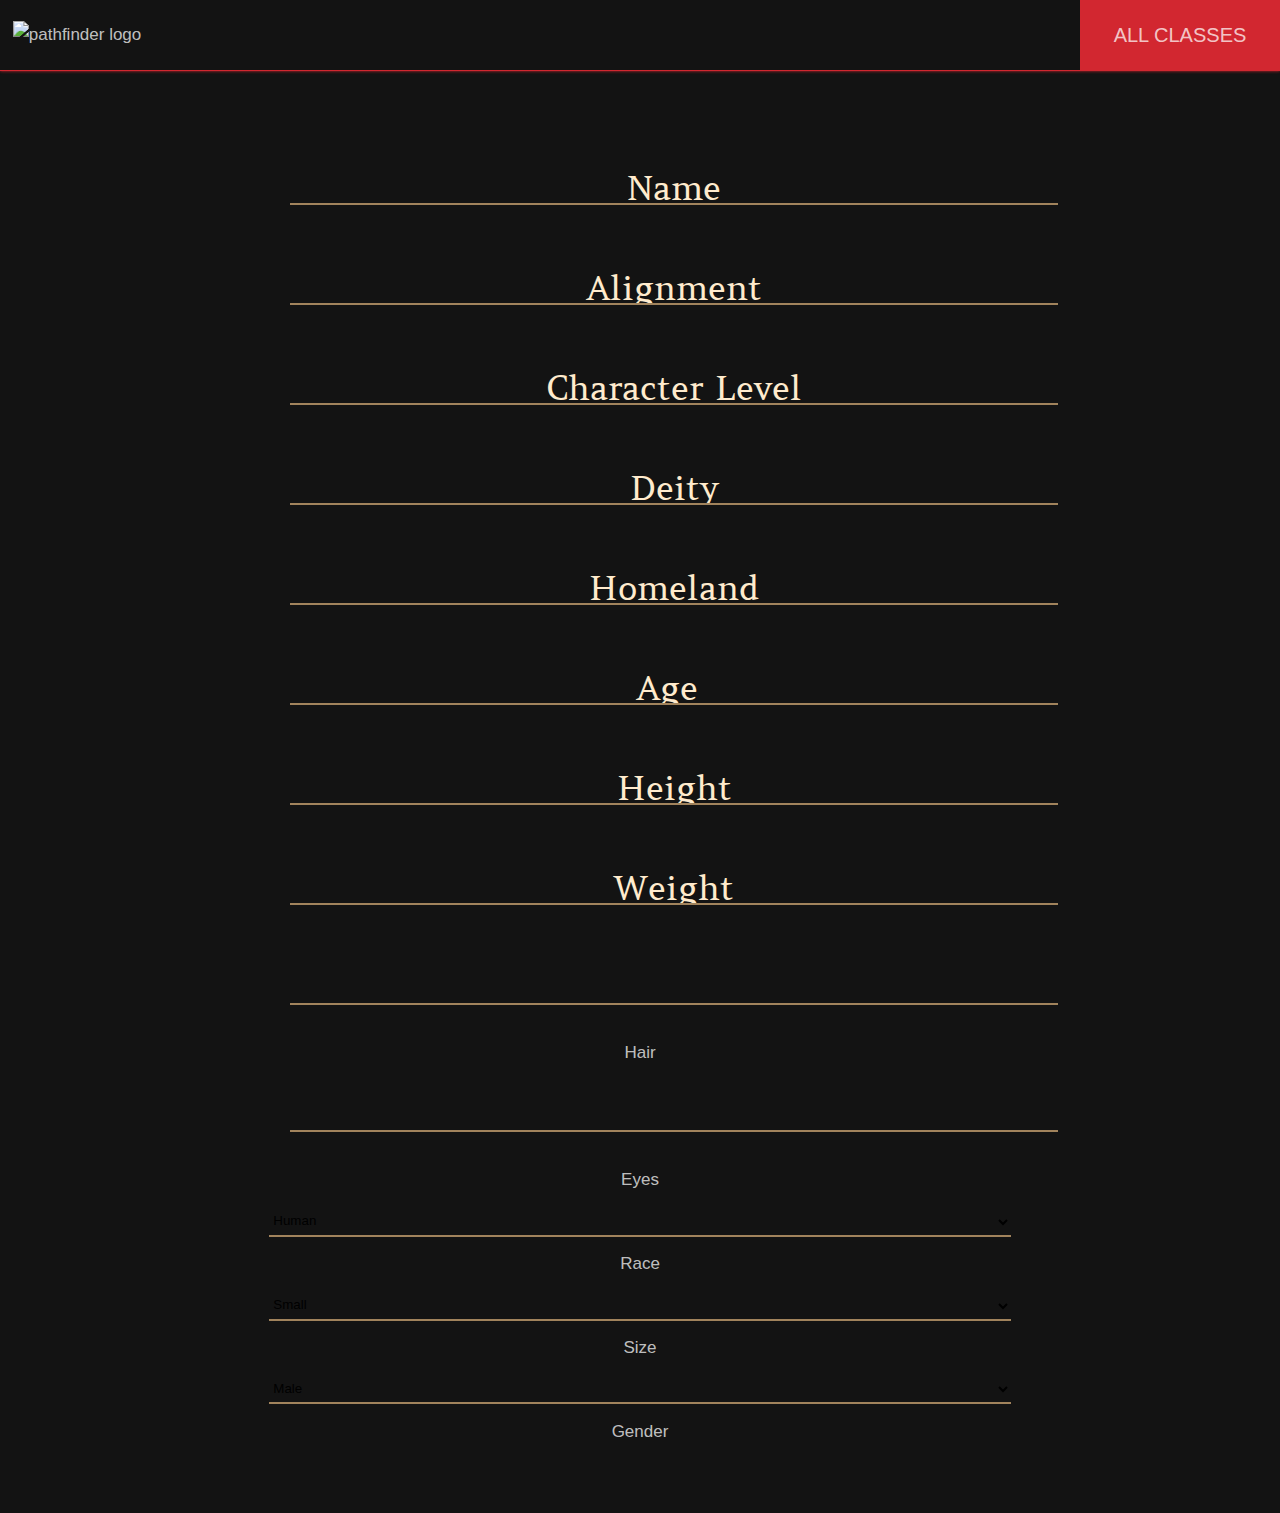
==== commit 91239237: "Update font to Amethysta" ====
--- a/Pathfinder Character Sheet/char-info.html
+++ b/Pathfinder Character Sheet/char-info.html
@@ -7,6 +7,7 @@
     <meta http-equiv="X-UA-Compatible" content="ie=edge">
     <link rel="stylesheet" href="style.css">
     <link href="https://fonts.googleapis.com/css?family=Uncial+Antiqua" rel="stylesheet">
+    <link href="https://fonts.googleapis.com/css?family=Amethysta" rel="stylesheet">
     <title>Document</title>
 </head>
 
@@ -59,7 +60,7 @@
         <span style="float: left;">
             <input type="text" class="form-inputs">
             <label class="form-labels">Eyes</label>
-        </span> 
+        </span>
         <select name="race" class="form-inputs">
             <option value="Human">Human</option>
             <option value="Elf">Elf</option>
--- a/Pathfinder Character Sheet/style.css
+++ b/Pathfinder Character Sheet/style.css
@@ -12,22 +12,21 @@
 input {
   display: inline-block;
   width: 100%;
-  font-family: 'Uncial Antiqua', cursive;
+  font-family: 'Amethysta', serif;
   font-size: 2em;
   text-align: center;
   color: rgb(252, 247, 239);
 }
 
 input::placeholder {
-  font-family: 'Uncial Antiqua', cursive;
-  font-size:
-  text-align: center;
+  font-family: 'Amethysta', serif;
+  font-size: text-align: center;
   color: blanchedalmond;
 }
 
 .form-inputs {
   background: none;
-  border:none;
+  border: none;
   height: 30px;
   margin: 1em;
   border-bottom: 2px rgb(161, 131, 92) solid;
